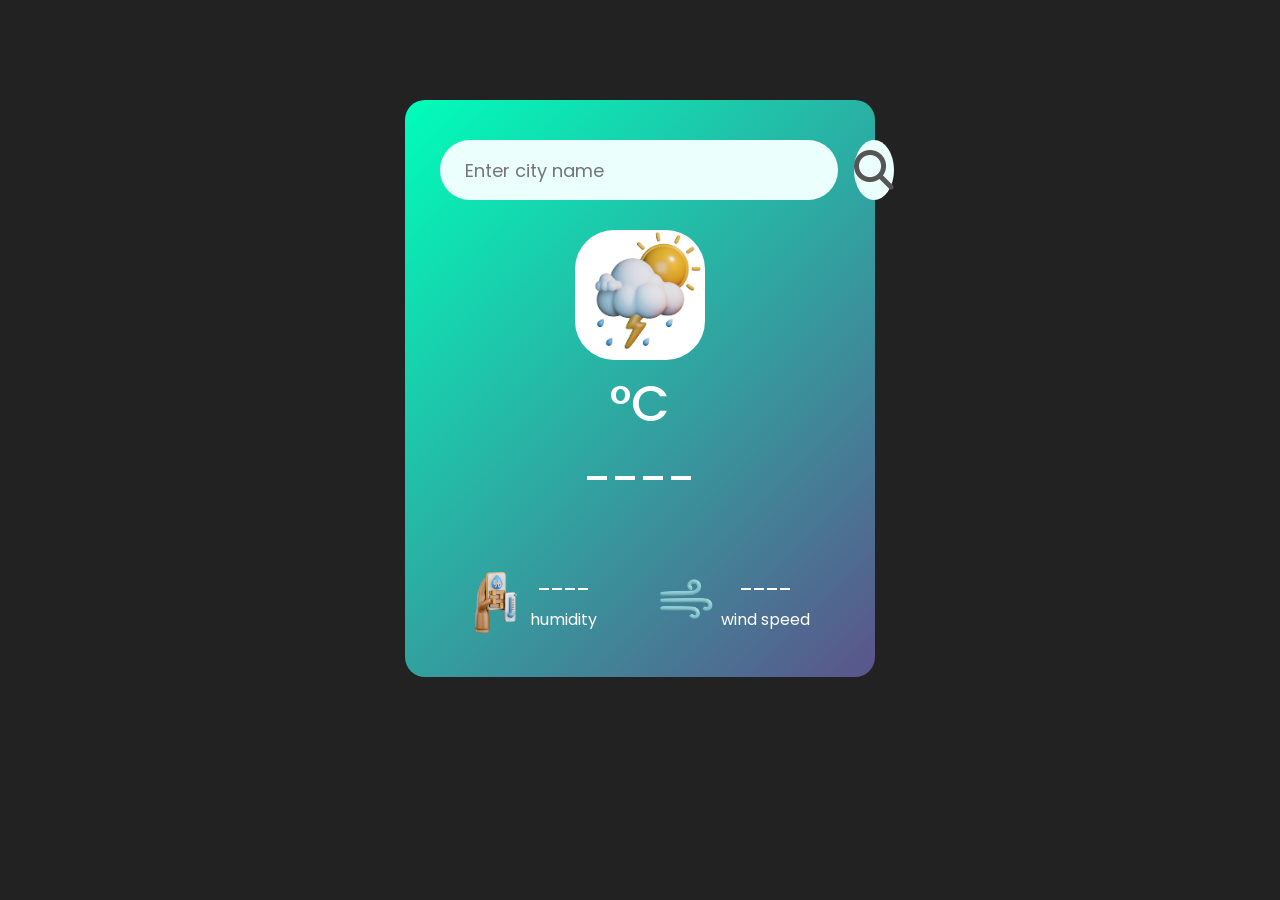
==== weather/weather.html @ 446773b8 "weather api" ====
<!DOCTYPE html>
<html lang="en">
  <head>
    <meta charset="UTF-8" />
    <meta name="viewport" content="width=device-width, initial-scale=1.0" />
    <title>Weather App</title>
    <link
      rel="stylesheet"
      href="https://cdnjs.cloudflare.com/ajax/libs/font-awesome/6.7.2/css/all.min.css"
      integrity="sha512-Evv84Mr4kqVGRNSgIGL/F/aIDqQb7xQ2vcrdIwxfjThSH8CSR7PBEakCr51Ck+w+/U6swU2Im1vVX0SVk9ABhg=="
      crossorigin="anonymous"
      referrerpolicy="no-referrer"
    />
    <link rel="stylesheet" href="weather.css" />
  </head>
  <body>
    <div class="card">
      <div class="search">
        <input type="text" placeholder="Enter city name" spellcheck="false" />
        <i class="fa-solid fa-magnifying-glass"></i>
      </div>
      <div class="error">
        <p>Invalid name</p>
      </div>
      <div class="weather">
        <img
          src="image/weather-icon-rain-png.jpg"
          alt="weather-icon-rain-png"
          class="weather-icon"
        />
        <h1 class="temp">°C</h1>
        <h2 class="city">----</h2>
        <div class="details">
          <div class="col">
            <img
              src="image/humidity-control-3d-icon-png.webp"
              alt="humidity-control-3d-icon-png"
            />
            <div>
              <p class="humidity">----</p>
              <p>humidity</p>
            </div>
          </div>
          <div class="col">
            <img src="image/wind-3d-icon-png.webp" alt="wind-3d-icon-png" />
            <div>
              <p class="wind">----</p>
              <p>wind speed</p>
            </div>
          </div>
        </div>
      </div>
    </div>
    <script>
      const apiKey = "317331e4a4d5d4bf8ced62942ec9ebf2";
      const apiUrl =
        "https://api.openweathermap.org/data/2.5/weather?units=metric&q=";

      const searchBox = document.querySelector(".search input");
      const searchBtn = document.querySelector(".search i");
      const weatherIcon = document.querySelector(".weather-icon");

      async function checkWeather(city) {
        try {
          const response = await fetch(apiUrl + city + `&appid=${apiKey}`);
          if (!response.ok) {
            // Invalid city name — show "Invalid name" in city area
            document.querySelector(".city").innerHTML = "Invalid name";
            document.querySelector(".temp").innerHTML = "--°C";
            document.querySelector(".humidity").innerHTML = "--%";
            document.querySelector(".wind").innerHTML = "-- km/h";
            weatherIcon.src = "image/weather-icon-misty-png.jpg"; // optional default icon
            return;
          }
          let data = await response.json();

          document.querySelector(".city").innerHTML = data.name;
          document.querySelector(".temp").innerHTML =
            Math.round(data.main.temp) + "°C";
          document.querySelector(".humidity").innerHTML =
            data.main.humidity + "%";
          document.querySelector(".wind").innerHTML =
            Math.round(data.wind.speed) + "km/h";

          if (data.weather[0].main == "clouds") {
            weatherIcon.src = "image/weather-icon-clouds-png.jpg";
          } else if (data.weather[0].main == "clear") {
            weatherIcon.src = "image/weather-icon-clear-png.jpg";
          } else if (data.weather[0].main == "rain") {
            weatherIcon.src = "image/weather-icon-rain-png.jpg";
          } else if (data.weather[0].main == "drizzle") {
            weatherIcon.src = "image/weather-icon-drizzle-png.jpg";
          } else if (data.weather[0].main == "misty") {
            weatherIcon.src = "image/weather-icon-misty-png.jpg";
          }
          document.querySelector(".error").style.display = "none";
          document.querySelector(".weather").style.display = "block";
        } catch (error) {
          // Network or fetch error
          document.querySelector(".city").innerHTML = "Invalid name";
          document.querySelector(".temp").innerHTML = "--°C";
          document.querySelector(".humidity").innerHTML = "--%";
          document.querySelector(".wind").innerHTML = "-- km/h";
        }
      }

      searchBtn.addEventListener("click", () => {
        checkWeather(searchBox.value);
      });
    </script>
  </body>
</html>
---- weather/weather.css ----
@import url("https://fonts.googleapis.com/css2?family=Poppins:ital,wght@0,100;0,200;0,300;0,400;0,500;0,600;0,700;0,800;0,900;1,100;1,200;1,300;1,400;1,500;1,600;1,700;1,800;1,900&family=Roboto:ital,wght@0,100..900;1,100..900&display=swap");

* {
    box-sizing: border-box;
    margin: 0;
    font-family: "Poppins", sans-serif;
}

body {
    background-color: #222;
}

.card {
    width: 90%;
    max-width: 470px;
    background: linear-gradient(135deg, #00feba, #5b548a);
    color: #fff;
    margin: 100px auto 0;
    border-radius: 20px;
    padding: 40px 35px;
    text-align: center;
}

.search {
    width: 100%;
    display: flex;
    align-items: center;
    justify-content: space-between;
}

.search input {
    border: 0;
    outline: 0;
    background: #ebfffc;
    color: #555;
    padding: 10px 25px;
    height: 60px;
    border-radius: 30px;
    flex: 1;
    margin-right: 16px;
    font-size: 18px;
}

.search i {
    border: 0;
    height: 60px;
    width: 60px;
    align-items: center;
    justify-content: center;
    display: flex;
    font-size: 40px;
    background: #ebfffc;
    color: #555;
    cursor: pointer;
    border-radius: 50%;
}

.weather {
    padding-top: 30px;
}
.weather-icon {
    width: 130px;
    height: 130px;
    border-radius: 30%;
    background-color: #fff;
}

.weather h1 {
    font-size: 50px;
    font-weight: 500;
}
.weather h2 {
    font-size: 50px;
    font-weight: 400;
}

.details {
    display: flex;
    align-items: center;
    justify-content: space-between;
    padding: 0 20px;
    margin-top: 50px;
}

.details img {
    width: 70px;
    height: 70px;
}

.col {
    display: flex;
    align-items: center;
    text-align: center;
    margin-right: 10px;
}

.humidity, .wind{
    font-size: 24px;
}

.error {
  text-align: left;
  margin-left: 10px;
  font-size: 18px;
  margin-top: 10px;
  color: #ff0000;
  display: none;
}
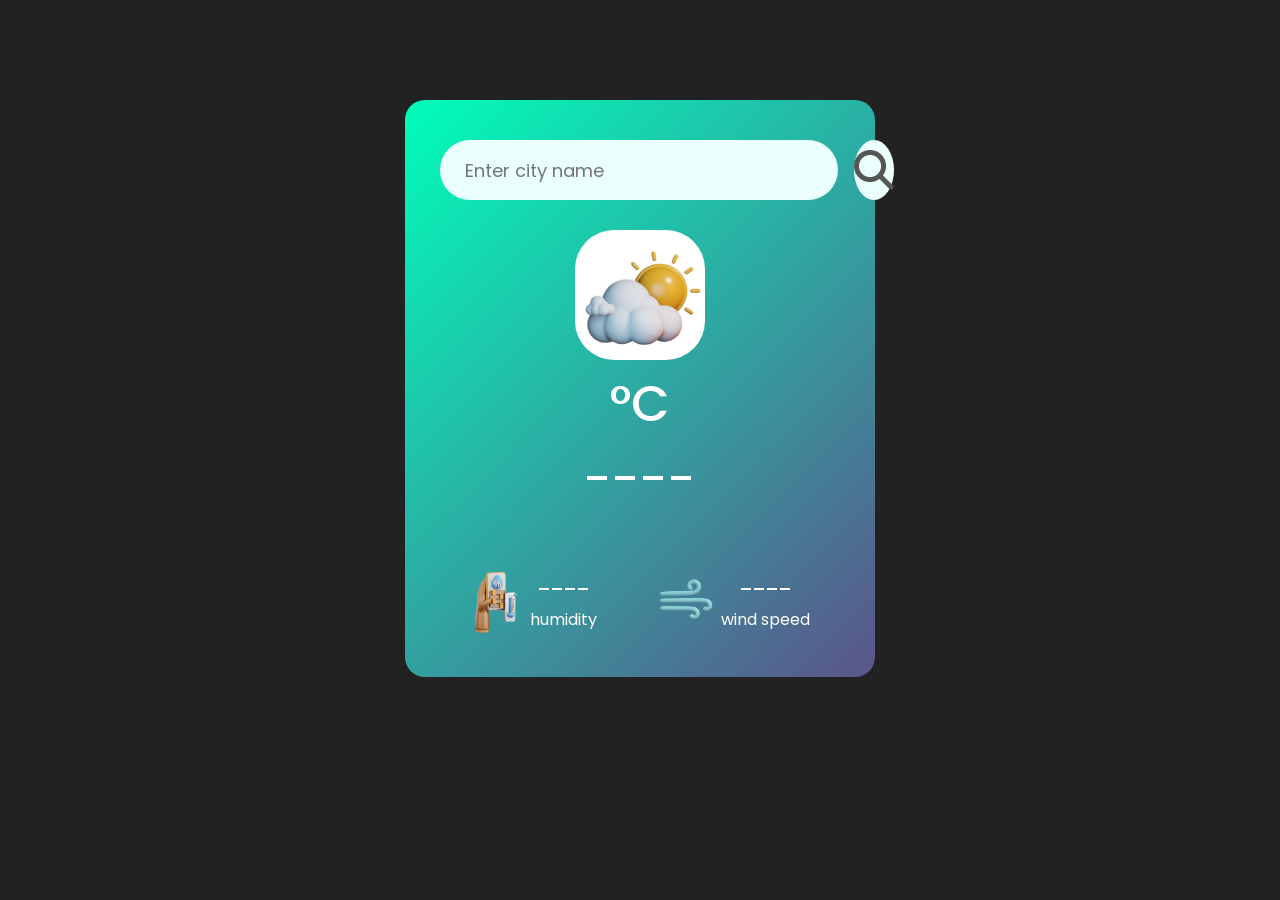
==== commit 45bf7990: "compt weather aap" ====
--- a/weather/weather.html
+++ b/weather/weather.html
@@ -24,7 +24,7 @@
       </div>
       <div class="weather">
         <img
-          src="image/weather-icon-rain-png.jpg"
+          src="image/weather-icon-misty-png.jpg"
           alt="weather-icon-rain-png"
           class="weather-icon"
         />
@@ -64,15 +64,16 @@
         try {
           const response = await fetch(apiUrl + city + `&appid=${apiKey}`);
           if (!response.ok) {
-            // Invalid city name — show "Invalid name" in city area
             document.querySelector(".city").innerHTML = "Invalid name";
             document.querySelector(".temp").innerHTML = "--°C";
             document.querySelector(".humidity").innerHTML = "--%";
             document.querySelector(".wind").innerHTML = "-- km/h";
-            weatherIcon.src = "image/weather-icon-misty-png.jpg"; // optional default icon
+            weatherIcon.src = "image/weather-icon-misty-png.jpg";
             return;
           }
+
           let data = await response.json();
+          console.log(data);
 
           document.querySelector(".city").innerHTML = data.name;
           document.querySelector(".temp").innerHTML =
@@ -81,22 +82,25 @@
             data.main.humidity + "%";
           document.querySelector(".wind").innerHTML =
             Math.round(data.wind.speed) + "km/h";
+          const weatherCondition = data.weather[0].main.toLowerCase();
 
-          if (data.weather[0].main == "clouds") {
+          if (weatherCondition == "clouds") {
             weatherIcon.src = "image/weather-icon-clouds-png.jpg";
-          } else if (data.weather[0].main == "clear") {
+          } else if (weatherCondition == "clear") {
             weatherIcon.src = "image/weather-icon-clear-png.jpg";
-          } else if (data.weather[0].main == "rain") {
+          } else if (weatherCondition == "rain") {
             weatherIcon.src = "image/weather-icon-rain-png.jpg";
-          } else if (data.weather[0].main == "drizzle") {
+          } else if (weatherCondition == "drizzle") {
             weatherIcon.src = "image/weather-icon-drizzle-png.jpg";
-          } else if (data.weather[0].main == "misty") {
+          } else if (weatherCondition == "mist") {
             weatherIcon.src = "image/weather-icon-misty-png.jpg";
+          } else {
+            weatherIcon.src = "image/weather-icon-misty-png.jpg"; 
           }
+
           document.querySelector(".error").style.display = "none";
           document.querySelector(".weather").style.display = "block";
         } catch (error) {
-          // Network or fetch error
           document.querySelector(".city").innerHTML = "Invalid name";
           document.querySelector(".temp").innerHTML = "--°C";
           document.querySelector(".humidity").innerHTML = "--%";
